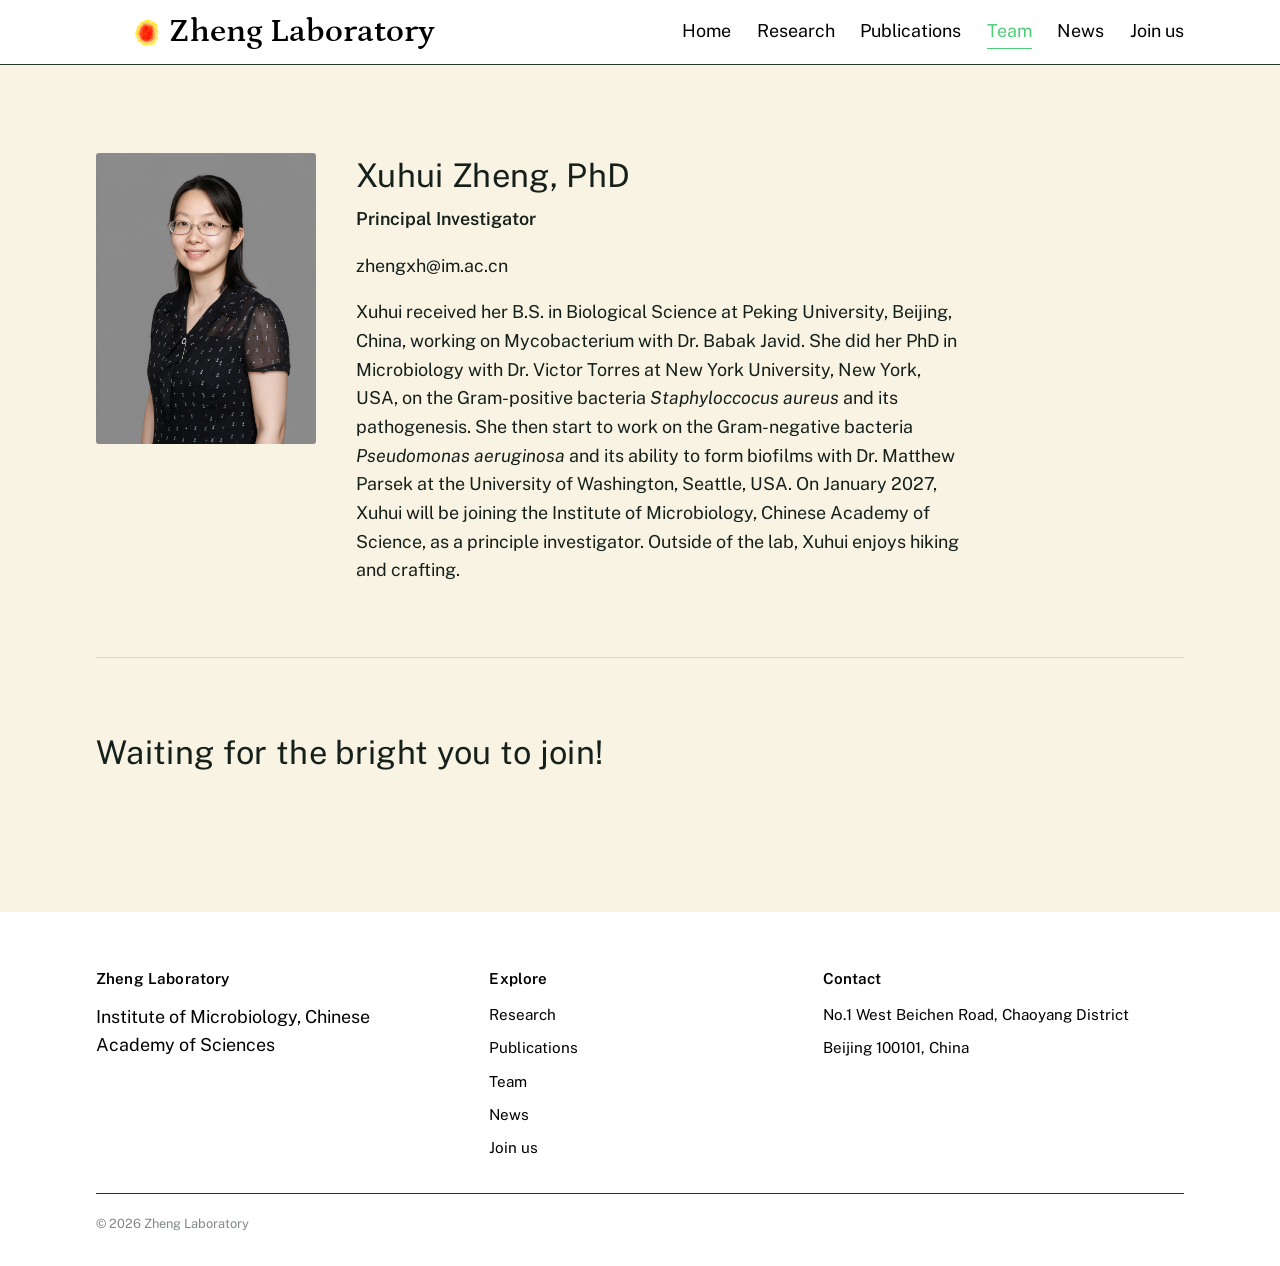
==== team.html @ 9dfc043d "Add files via upload" ====
<!doctype html>
<html lang="en">
<head>
<meta charset="utf-8">
<meta name="viewport" content="width=device-width, initial-scale=1">
<title>Team — Zheng Lab</title>
<meta name="description" content="Meet the Zheng Lab: principal investigator, postdocs, graduate students, and undergraduate researchers.">
<link rel="icon" type="image/svg+xml" href="images/logo.svg">
<link rel="stylesheet" href="css/style.css">
</head>
<body class="theme-ivory">

<nav class="site-nav" aria-label="Primary">
  <div class="wrap">
    <a class="brand" href="index.html">
      <svg class="brand-mark" width="27" height="27" viewBox="0 0 260.4 256.9" aria-hidden="true">
        <img class="brand-mark" width="27" height="27" src="images/logo.svg" alt="">
      </svg>
      Zheng Laboratory
    </a>
    <button class="nav-toggle" aria-expanded="false" aria-controls="nav-links">
      <span class="nav-toggle-label">Menu</span>
    </button>
    <ul class="nav-links" id="nav-links">
      <li><a href="index.html">Home</a></li>
      <li><a href="research.html">Research</a></li>
      <li><a href="publications.html">Publications</a></li>
      <li><a href="team.html">Team</a></li>
      <li><a href="news.html">News</a></li>
      <li><a href="join.html">Join us</a></li>
    </ul>
  </div>
</nav>


<section class="section">
  <div class="wrap">

    <div class="pi-block">
      <img class="avatar" src="images/Xuhui.png" alt="Portrait of Dr. Xuhui Zheng">
      <div>
        <h2 style="font-size:var(--step-2); margin-bottom:0.2em;">Xuhui Zheng, PhD</h2>
        <p class="role" style="font-weight:600; margin-bottom:0.9em;">Principal Investigator</p>
        <p style="margin-top:1em;">zhengxh@im.ac.cn</p>
        <p>Xuhui received her B.S. in Biological Science at Peking University, Beijing, China, working on Mycobacterium with Dr. Babak Javid. She did her PhD in Microbiology with Dr. Victor Torres at New York University, New York, USA, on the Gram-positive bacteria <em>Staphyloccocus aureus</em> and its pathogenesis. She then start to work on the Gram-negative bacteria <em>Pseudomonas aeruginosa</em> and its ability to form biofilms with Dr. Matthew Parsek at the University of Washington, Seattle, USA. On January 2027, Xuhui will be joining the Institute of Microbiology, Chinese Academy of Science, as a principle investigator. Outside of the lab, Xuhui enjoys hiking and crafting.</p>
      </div>
    </div>

    <div class="section-head">
      <h2 style="font-size:var(--step-2);">Waiting for the bright you to join!</h2>
    </div>


  </div>
</section>

<footer class="site-footer">
  <div class="wrap">
    <div class="footer-grid">
      <div>
        <h4>Zheng Laboratory</h4>
        <p style="max-width:32ch; color:var(--paper-on-void);">Institute of Microbiology, Chinese Academy of Sciences</p>      
      </div>
      <div>
        <h4>Explore</h4>
        <ul>
          <li><a href="research.html">Research</a></li>
          <li><a href="publications.html">Publications</a></li>
          <li><a href="team.html">Team</a></li>
          <li><a href="news.html">News</a></li>
          <li><a href="join.html">Join us</a></li>
        </ul>
      </div>
      <div>
        <h4>Contact</h4>
        <ul>
          <li>No.1 West Beichen Road, Chaoyang District</li>
          <li>Beijing 100101, China</li>
        </ul>
      </div>
    </div>
    <div class="footer-bottom">
      <span>© 2026 Zheng Laboratory</span>
    </div>
  </div>
</footer>

<script src="js/main.js"></script>
</body>
</html>
---- css/style.css ----
/* ============================================================
   Zheng Lab — Biofilm Biology
   ============================================================ */

@import url('https://fonts.googleapis.com/css2?family=Petrona:ital,wght@0,400;0,500;0,600;0,700;1,400&family=Public+Sans:wght@400;500;600;700&display=swap');

:root {
  /* Color */
  --void: #FFFFFF;
  --void-2: #FFFFFF;
  --paper: #eef0ec;
  --panel: #e4e7e0;
  --ink: #16201b;
  --ink-soft: #45524a;
  --live: #4fce78;
  --live-dim: #eef0ec;
  --matrix: #2fa9b0;
  --tag-red: #e2624a;
  --line: #000000;
  --line-dark: #23342b;
  --paper-on-void: #000000;

  /* Type */
  --display: "Petrona", Georgia, serif;
  --body: "Public Sans", -apple-system, BlinkMacSystemFont, sans-serif;

  /* Scale */
  --step--1: clamp(0.86rem, 0.83rem + 0.15vw, 0.95rem);
  --step-0: clamp(1rem, 0.96rem + 0.2vw, 1.125rem);
  --step-1: clamp(1.25rem, 1.15rem + 0.4vw, 1.5rem);
  --step-2: clamp(1.6rem, 1.4rem + 0.8vw, 2.1rem);
  --step-3: clamp(2.1rem, 1.7rem + 1.6vw, 3.2rem);
  --step-4: clamp(2.7rem, 2.1rem + 2.6vw, 4.4rem);

  --content-max: 74rem;
  --measure: 38rem;

  --radius: 3px;
}

@media (prefers-reduced-motion: reduce) {
  *, *::before, *::after {
    animation-duration: 0.001ms !important;
    animation-iteration-count: 1 !important;
    transition-duration: 0.001ms !important;
    scroll-behavior: auto !important;
  }
}

* { box-sizing: border-box; }
html { scroll-behavior: smooth; }

body {
  margin: 0;
  background: var(--paper);
  color: var(--ink);
  font-family: var(--body);
  font-size: var(--step-0);
  line-height: 1.6;
  -webkit-font-smoothing: antialiased;
}

img, svg { display: block; max-width: 100%; }

a {
  color: inherit;
  text-decoration-color: var(--line);
  text-underline-offset: 0.15em;
}

a.link {
  color: var(--live-dim);
  text-decoration: underline;
  text-decoration-color: currentColor;
  text-decoration-thickness: 1px;
  text-underline-offset: 0.2em;
}
a.link:hover { color: var(--matrix); }

h1, h2, h3, h4 {
  font-family: var(--body);
  font-weight: 400;
  line-height: 1.4;
  margin: 0;
  letter-spacing: 0.01em;
}

p { margin: 0 0 1em; max-width: var(--measure); }
p:last-child { margin-bottom: 0; }

.wrap {
  max-width: var(--content-max);
  margin: 0 auto;
  padding: 0 clamp(1.25rem, 4vw, 3rem);
}

:focus-visible {
  outline: 2px solid var(--matrix);
  outline-offset: 3px;
}

/* ---------- Nav ---------- */
.site-nav {
  background: var(--void);
  color: var(--paper-on-void);
  border-bottom: 1px solid var(--line-dark);
  position: sticky;
  top: 0;
  z-index: 50;
}

.site-nav .wrap {
  display: flex;
  align-items: center;
  justify-content: space-between;
  height: 64px;
}

.brand {
  display: flex;
  align-items: center;
  gap: 0.6rem;
  font-family: var(--display);
  font-size: var(--step-2);
  font-weight: 600;
  color: #000000;
  text-decoration: none;
  white-space: nowrap;
}

.brand-mark { flex: none; }

.nav-links {
  display: flex;
  align-items: center;
  gap: clamp(1rem, 2vw, 2rem);
  list-style: none;
  margin: 0;
  padding: 0;
  font-size: var(--step--2);
}

.nav-links a {
  text-decoration: none;
  color: var(--paper-on-void);
  padding: 0.35em 0;
  border-bottom: 1px solid transparent;
  transition: border-color 0.15s ease, color 0.15s ease;
}

.nav-links a:hover,
.nav-links a[aria-current="page"] {
  color: var(--live);
  border-color: var(--live);
}

.nav-toggle {
  display: none;
  background: none;
  border: 1px solid var(--line-dark);
  border-radius: var(--radius);
  color: var(--paper-on-void);
  padding: 0.4em 0.6em;
  font-size: var(--step-0);
}

@media (max-width: 720px) {
  .nav-toggle { display: inline-flex; align-items: center; gap: 0.4em; }
  .nav-links {
    position: absolute;
    top: 64px;
    left: 0;
    right: 0;
    background: var(--void);
    flex-direction: column;
    align-items: flex-start;
    gap: 0;
    border-bottom: 1px solid var(--line-dark);
    max-height: 0;
    overflow: hidden;
    transition: max-height 0.25s ease;
  }
  .nav-links.is-open { max-height: 400px; }
  .nav-links li { width: 100%; }
  .nav-links a {
    display: block;
    width: 100%;
    padding: 0.9em clamp(1.25rem, 4vw, 3rem);
    border-bottom: 1px solid var(--line-dark);
    border-left: 2px solid transparent;
  }
  .nav-links a:hover, .nav-links a[aria-current="page"] {
    border-left-color: var(--live);
  }
}

/* ---------- Buttons ---------- */
.btn {
  display: inline-flex;
  align-items: center;
  gap: 0.5em;
  font-family: var(--body);
  font-weight: 600;
  font-size: var(--step--1);
  padding: 0.75em 1.3em;
  border-radius: var(--radius);
  text-decoration: none;
  border: 1px solid transparent;
  cursor: pointer;
  transition: background 0.15s ease, color 0.15s ease, border-color 0.15s ease;
}

.btn-primary {
  background: var(--live);
  color: #06170d;
}
.btn-primary:hover { background: var(--live-dim); color: #eef0ec; }

.btn-ghost {
  background: transparent;
  border-color: var(--line-dark);
  color: var(--paper-on-void);
}
.btn-ghost:hover { border-color: var(--live); color: var(--live); }

.btn-outline {
  background: transparent;
  border-color: var(--ink);
  color: var(--ink);
}
.btn-outline:hover { border-color: var(--live-dim); color: var(--live-dim); }

/* ---------- Page themes ---------- */
body.theme-ivory {
  --paper: #f8f3e3;
  --panel: #efe6cd;
  --line: #e1d6b8;
}

/* ---------- Hero ---------- */
.hero {
  background: var(--void);
  color: var(--paper-on-void);
  padding: clamp(3rem, 8vw, 6rem) 0 clamp(4rem, 10vw, 7rem);
  position: relative;
  overflow: hidden;
}

.hero .wrap {
  display: grid;
  grid-template-columns: 1.1fr 0.9fr;
  gap: clamp(2rem, 5vw, 4rem);
  align-items: center;
}

@media (max-width: 860px) {
  .hero .wrap { grid-template-columns: 1fr; }
  .hero-art { order: -1; max-width: 340px; }
}

.eyebrow {
  font-family: var(--body);
  font-size: var(--step--1);
  color: var(--matrix);
  margin: 0 0 0.9em;
  display: flex;
  align-items: center;
  gap: 0.6em;
}
.eyebrow::before {
  content: "";
  width: 1.6em;
  height: 1px;
  background: var(--matrix);
  display: inline-block;
}

.hero h1 {
  font-size: var(--step-4);
  color: #000000;
  max-width: 14ch;
}

.hero .lede {
  margin-top: 1.1em;
  font-size: var(--step-1);
  color: var(--paper-on-void);
  max-width: 34ch;
  font-family: var(--display);
  font-style: italic;
  font-weight: 400;
  line-height: 1.45;
}

.hero-ctas {
  margin-top: 2em;
  display: flex;
  gap: 0.9em;
  flex-wrap: wrap;
}

.hero-art { width: 100%; }

.hero-logo svg {
  width: 100%;
  max-width: 300px;
  margin: 0 auto;
  animation: logoReveal 0.9s cubic-bezier(.2,.8,.3,1) both;
}
@keyframes logoReveal {
  from { opacity: 0; transform: scale(0.82); }
  to { opacity: 1; transform: scale(1); }
}

.hero-logo {
  width: 100%;
  max-width: 340px;
  margin: 0 auto;
  animation: heroLogoIn 0.9s cubic-bezier(.2,.8,.3,1) both;
}

@keyframes heroLogoIn {
  from { opacity: 0; transform: scale(0.85) rotate(-6deg); }
  to { opacity: 1; transform: scale(1) rotate(0deg); }
}

/* Page-specific background: index uses a warmer ivory rather than the
   cool clinical grey-green used on the content-heavy inner pages. */
body.page-home {
  --paper: #fbf6e8;
  --panel: #f1e9d2;
  --line: #ddd3ba;
}

/* colony edge divider between hero and page */
.colony-edge {
  display: block;
  width: 100%;
  height: auto;
  margin-top: -1px;
}

/* ---------- Stat strip ---------- */
.stat-strip {
  background: var(--panel);
  border-bottom: 1px solid var(--line);
}
.stat-grid {
  display: grid;
  grid-template-columns: repeat(4, 1fr);
  gap: 1.5rem;
  padding: clamp(1.75rem, 4vw, 2.5rem) 0;
}
@media (max-width: 700px) {
  .stat-grid { grid-template-columns: repeat(2, 1fr); }
}
.stat dt {
  font-family: var(--display);
  font-size: var(--step-3);
  color: var(--live-dim);
}
.stat dd {
  margin: 0.2em 0 0;
  font-size: var(--step--1);
  color: var(--ink-soft);
}

/* ---------- Sections ---------- */
.section {
  padding: clamp(3rem, 7vw, 5.5rem) 0;
}
.section-head {
  display: flex;
  justify-content: space-between;
  align-items: flex-end;
  gap: 2rem;
  margin-bottom: clamp(2rem, 4vw, 3rem);
  flex-wrap: wrap;
}
.section-head h2 { font-size: var(--step-3); }
.section-head .section-note { max-width: 30ch; color: var(--ink-soft); font-size: var(--step--1); }

.section-alt { background: var(--panel); }

.heading-with-image {
  display: flex;
  align-items: center;
  justify-content: flex-start;
  gap: 8rem;
}
.heading-image {
  width: clamp(140px, 20vw, 260px);
  aspect-ratio: 1066 / 464;
  height: auto;
  object-fit: cover;
  border-radius: var(--radius);
  flex: none;
}
@media (max-width: 600px) {
  .heading-with-image {
    flex-wrap: wrap;
  }
}

.open-positions-box {
  width: 66.666%;
  margin: 0 auto;
  background: #ffffff;
  border-radius: var(--radius);
  padding: clamp(2rem, 5vw, 3.5rem) 0;
  display: flex;
  justify-content: center;
}
.open-positions-inner {
  width: 75%;
  text-align: center;
}
@media (max-width: 700px) {
  .open-positions-box {
    width: 90%;
  }
  .open-positions-inner {
    width: 90%;
  }
}


/* ---------- Slideshow ---------- */
.slideshow {
  position: relative;
  border-radius: var(--radius);
  overflow: hidden;
  border: 1px solid var(--line);
}
.slideshow-track {
  position: relative;
  aspect-ratio: 16 / 8;
}
@media (max-width: 700px) {
  .slideshow-track { aspect-ratio: 4 / 3; }
}

.slide {
  position: absolute;
  inset: 0;
  margin: 0;
  display: flex;
  flex-direction: column;
  align-items: center;
  justify-content: center;
  gap: 1.25rem;
  opacity: 0;
  visibility: hidden;
  transition: opacity 0.5s ease;
  padding: 1.5rem;
  text-align: center;
}
.slide.is-active {
  opacity: 1;
  visibility: visible;
}
.slide-art {
  width: clamp(72px, 14vw, 110px);
  height: clamp(72px, 14vw, 110px);
}
.slide figcaption {
  font-family: var(--display);
  font-style: italic;
  font-size: var(--step-1);
  color: var(--ink);
  max-width: 34ch;
}
.slide-bg-a { background: #e4f3e8; }
.slide-bg-b { background: #e2f0f2; }
.slide-bg-c { background: #f5e6de; }
.slide-bg-d { background: #eef0dc; }
.slide-bg-e { background: #e9eef2; }

.slide-photo {
  position: absolute;
  inset: 0;
  width: 100%;
  height: 100%;
  object-fit: cover;
}
.slide .slide-caption {
  position: absolute;
  left: 0; right: 0; bottom: 0;
  margin: 0;
  max-width: none;
  padding: 1.5rem 1.75rem;
  background: linear-gradient(to top, rgba(10,21,18,0.78), rgba(10,21,18,0));
  color: #f4f5f1;
  font-family: var(--display);
  font-style: italic;
  font-size: var(--step-0);
  text-align: left;
}

.slide-nav {
  position: absolute;
  top: 50%;
  transform: translateY(-50%);
  background: rgba(22, 32, 27, 0.55);
  color: #f4f5f1;
  border: none;
  width: 40px;
  height: 40px;
  border-radius: 50%;
  font-size: 1.4rem;
  line-height: 1;
  cursor: pointer;
  display: flex;
  align-items: center;
  justify-content: center;
  transition: background 0.15s ease;
}
.slide-nav:hover { background: rgba(22, 32, 27, 0.8); }
.slide-prev { left: 1rem; }
.slide-next { right: 1rem; }

.slide-dots {
  display: flex;
  justify-content: center;
  gap: 0.5em;
  padding: 1rem 0;
  background: var(--paper);
}
.slide-dot {
  width: 8px;
  height: 8px;
  border-radius: 50%;
  border: none;
  background: var(--line);
  cursor: pointer;
  padding: 0;
}
.slide-dot.is-active { background: var(--live-dim); }



/* ---------- Research grid ---------- */
.research-grid {
  display: grid;
  grid-template-columns: repeat(2, 1fr);
  gap: 1px;
  background: var(--line);
  border: 1px solid var(--line);
}
@media (max-width: 760px) {
  .research-grid { grid-template-columns: 1fr; }
}
.research-card {
  background: var(--paper);
  padding: clamp(1.5rem, 3vw, 2.25rem);
  display: flex;
  gap: 1.25rem;
}
.research-card .mark { flex: none; width: 44px; height: 44px; margin-top: 0.2em; }
.research-card h3 { font-size: var(--step-1); margin-bottom: 0.4em; }
.research-card p { color: var(--ink-soft); font-size: var(--step--1); max-width: 60ch; }
.research-card .tags {
  margin-top: 0.9em;
  display: flex;
  gap: 0.5em;
  flex-wrap: wrap;
}
.tag {
  font-size: 0.78rem;
  color: var(--ink-soft);
  border: 1px solid var(--line);
  border-radius: 999px;
  padding: 0.25em 0.75em;
}

.research-stack {
  display: flex;
  flex-direction: column;
  gap: clamp(3rem, 7vw, 5rem);
  margin-top: clamp(2rem, 5vw, 3.5rem);
  margin-bottom: clamp(2rem, 5vw, 3.5rem);
}
.research-row {
  display: flex;
  align-items: center;
  gap: clamp(1.75rem, 4vw, 3.5rem);
  margin-left: 6%;
}


.research-row-media {
  flex: none;
  width: clamp(300px, 11vw, 400px);
  height: clamp(300px, 11vw, 400px);
  border-radius: 50%;
  clip-path: circle(50%);
}
.research-row-media img {
  width: 100%;
  height: 100%;
  object-fit: cover;
}

.research-row-media svg { width: 55%; height: 55%; }

.research-row-body h3 { font-size: var(--step-1); margin-bottom: 0.4em; }
.research-row-body p { color: var(--ink-soft); max-width: 58ch; }
.research-row-body .tags { margin-top: 0.9em; display: flex; gap: 0.5em; flex-wrap: wrap}

@media

/* ---------- Publications list ---------- */
.pub-year {
  font-family: var(--display);
  font-size: var(--step-2);
  color: var(--live-dim);
  margin: 2.2em 0 0.8em;
  padding-top: 0.6em;
  border-top: 1px solid var(--line);
}
.pub-year:first-child { margin-top: 0; border-top: none; padding-top: 0; }

.pub-list { list-style: none; margin: 0; padding: 0; }
.pub-item {
  padding: 1.1em 0;
  border-bottom: 1px solid var(--line);
  display: grid;
  grid-template-columns: auto 1fr;
  gap: 1.25rem;
  align-items: baseline;
}
@media (max-width: 700px) {
  .pub-item { grid-template-columns: 1fr; gap: 0.35rem; }
}
.pub-item .pub-tag {
  font-size: 0.75rem;
  color: var(--matrix);
  border: 1px solid var(--matrix);
  border-radius: 999px;
  padding: 0.15em 0.65em;
  white-space: nowrap;
  justify-self: start;
}
.pub-item .pub-body p { margin: 0; max-width: 62ch; }
.pub-item .pub-title { font-weight: 600; }
.pub-item .pub-meta { color: var(--ink-soft); font-size: var(--step--1); margin-top: 0.25em; }
.pub-item .pub-links { margin-top: 0.4em; display: flex; gap: 1em; font-size: var(--step--1); }

.pub-filters {
  display: flex;
  gap: 0.6em;
  flex-wrap: wrap;
  margin-bottom: 2rem;
}
.filter-btn {
  font-size: var(--step--1);
  background: transparent;
  border: 1px solid var(--line);
  border-radius: 999px;
  padding: 0.45em 1em;
  cursor: pointer;
  color: var(--ink-soft);
  font-family: var(--body);
}
.filter-btn.is-active {
  border-color: var(--live-dim);
  color: var(--live-dim);
  background: rgba(79, 206, 120, 0.08);
}

/* ---------- Team ---------- */
.team-grid {
  display: grid;
  grid-template-columns: repeat(3, 1fr);
  gap: 2rem 1.75rem;
}
@media (max-width: 860px) { .team-grid { grid-template-columns: repeat(2, 1fr); } }
@media (max-width: 560px) { .team-grid { grid-template-columns: 1fr; } }

.person { display: flex; flex-direction: column; gap: 0.9em; }
.avatar {
  width: 100%;
  border-radius: var(--radius);
  object-fit: cover;
}
.person h3 { font-size: var(--step-0); }
.person .role { color: var(--live-dim); font-size: var(--step--1); font-weight: 600; }
.person .blurb { color: var(--ink-soft); font-size: var(--step--1); }

.pi-block {
  display: grid;
  grid-template-columns: 220px 1fr;
  gap: 2.5rem;
  align-items: start;
  margin-bottom: clamp(3rem, 6vw, 4.5rem);
  padding-bottom: clamp(3rem, 6vw, 4.5rem);
  border-bottom: 1px solid var(--line);
}
@media (max-width: 700px) { .pi-block { grid-template-columns: 1fr; } }
.pi-block .avatar { width: 220px; }
@media (max-width: 700px) { .pi-block .avatar { width: 140px; } }

/* ---------- Join / lists ---------- */
.opening {
  border: 1px solid var(--line);
  border-radius: var(--radius);
  padding: 1.5rem 1.75rem;
  display: flex;
  justify-content: space-between;
  align-items: center;
  gap: 1.5rem;
  margin-bottom: 1rem;
  flex-wrap: wrap;
}
.opening h3 { font-size: var(--step-0); }
.opening .meta { color: var(--ink-soft); font-size: var(--step--1); margin-top: 0.3em; }

.contact-card {
  background: var(--void);
  color: var(--paper-on-void);
  border-radius: var(--radius);
  padding: clamp(1.75rem, 4vw, 2.75rem);
}
.contact-card h3 { color: #000000; font-size: var(--step-1); margin-bottom: 0.6em; }
.contact-card a.link { color: var(--live); }
.contact-card .addr { margin-top: 1.25em; font-size: var(--step--1); color: var(--paper-on-void); line-height: 1.7; }

/* ---------- Prose page basics ---------- */
.page-head {
  padding: clamp(2.5rem, 6vw, 4rem) 0 clamp(1.5rem, 3vw, 2rem);
}
.page-head .eyebrow { color: var(--live-dim); }
.page-head .eyebrow::before { background: var(--live-dim); }
.page-head h1 { font-size: var(--step-3); max-width: 20ch; }
.page-head .lede { color: var(--ink-soft); font-size: var(--step-0); max-width: var(--measure); margin-top: 0.8em; font-family: var(--body); }

/* ---------- Footer ---------- */
.site-footer {
  background: var(--void);
  color: var(--paper-on-void);
  padding: clamp(2.5rem, 5vw, 3.5rem) 0 2rem;
}
.footer-grid {
  display: grid;
  grid-template-columns: 1.2fr 1fr 1.2fr;
  gap: 2rem;
  padding-bottom: 2rem;
  border-bottom: 1px solid var(--line-dark);
}
@media (max-width: 700px) { .footer-grid { grid-template-columns: 1fr; } }
.footer-grid h4 { color: #000000; font-size: var(--step--1); font-weight: 600; margin-bottom: 0.9em; font-family: var(--body); }
.footer-grid ul { list-style: none; margin: 0; padding: 0; display: grid; gap: 0.6em; font-size: var(--step--1); }
.footer-grid a { text-decoration: none; color: var(--paper-on-void); }
.footer-grid a:hover { color: var(--live); }
.footer-bottom {
  display: flex;
  justify-content: space-between;
  gap: 1rem;
  flex-wrap: wrap;
  padding-top: 1.25rem;
  font-size: 0.8rem;
  color: #7f8a83;
}

/* ---------- Utility ---------- */
.mt-0 { margin-top: 0; }
.sr-only {
  position: absolute; width: 1px; height: 1px; padding: 0; margin: -1px;
  overflow: hidden; clip: rect(0,0,0,0); white-space: nowrap; border: 0;
}

/* ---------- News ---------- */

.news-list {
  display: flex;
  flex-direction: column;
  padding: 0 clamp(1.25rem, 4vw, 3rem);
}
.news-item {
  padding: 1.75rem 0;
  border-bottom: 1px solid var(--line);
}
.news-item:first-child { padding-top: 0; }
.news-date {
  font-size: var(--step--1);
  color: var(--ink-soft);
  font-weight: 600;
  margin-bottom: 0.4em;
}
.news-item h3 { font-size: var(--step-1); margin-bottom: 0.4em; }
.news-item p:not(.news-date) { color: var(--ink); max-width: none;}

.news-photo {
  display: block;
  width: 100%;
  max-width: 640px;
  margin: 1.5rem auto 0;
  border-radius: var(--radius);
}
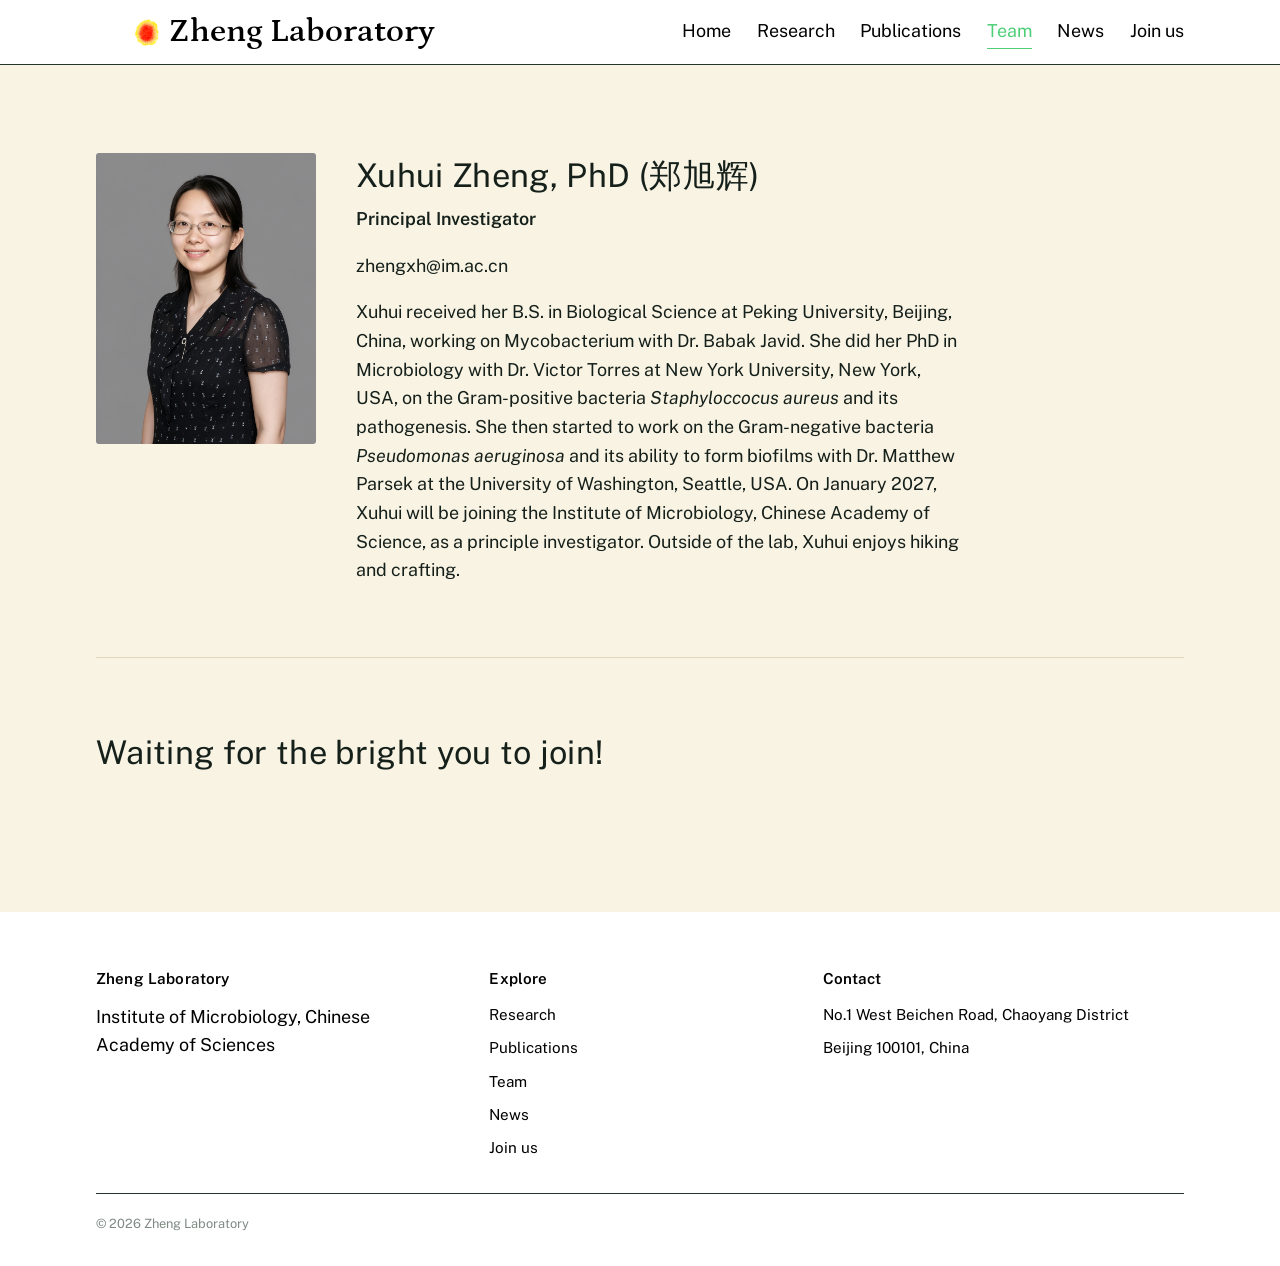
==== commit 833cfe90: "Update team.html" ====
--- a/team.html
+++ b/team.html
@@ -39,10 +39,10 @@
     <div class="pi-block">
       <img class="avatar" src="images/Xuhui.png" alt="Portrait of Dr. Xuhui Zheng">
       <div>
-        <h2 style="font-size:var(--step-2); margin-bottom:0.2em;">Xuhui Zheng, PhD</h2>
+        <h2 style="font-size:var(--step-2); margin-bottom:0.2em;">Xuhui Zheng, PhD (郑旭辉)</h2>
         <p class="role" style="font-weight:600; margin-bottom:0.9em;">Principal Investigator</p>
         <p style="margin-top:1em;">zhengxh@im.ac.cn</p>
-        <p>Xuhui received her B.S. in Biological Science at Peking University, Beijing, China, working on Mycobacterium with Dr. Babak Javid. She did her PhD in Microbiology with Dr. Victor Torres at New York University, New York, USA, on the Gram-positive bacteria <em>Staphyloccocus aureus</em> and its pathogenesis. She then start to work on the Gram-negative bacteria <em>Pseudomonas aeruginosa</em> and its ability to form biofilms with Dr. Matthew Parsek at the University of Washington, Seattle, USA. On January 2027, Xuhui will be joining the Institute of Microbiology, Chinese Academy of Science, as a principle investigator. Outside of the lab, Xuhui enjoys hiking and crafting.</p>
+        <p>Xuhui received her B.S. in Biological Science at Peking University, Beijing, China, working on Mycobacterium with Dr. Babak Javid. She did her PhD in Microbiology with Dr. Victor Torres at New York University, New York, USA, on the Gram-positive bacteria <em>Staphyloccocus aureus</em> and its pathogenesis. She then started to work on the Gram-negative bacteria <em>Pseudomonas aeruginosa</em> and its ability to form biofilms with Dr. Matthew Parsek at the University of Washington, Seattle, USA. On January 2027, Xuhui will be joining the Institute of Microbiology, Chinese Academy of Science, as a principle investigator. Outside of the lab, Xuhui enjoys hiking and crafting.</p>
       </div>
     </div>
 
